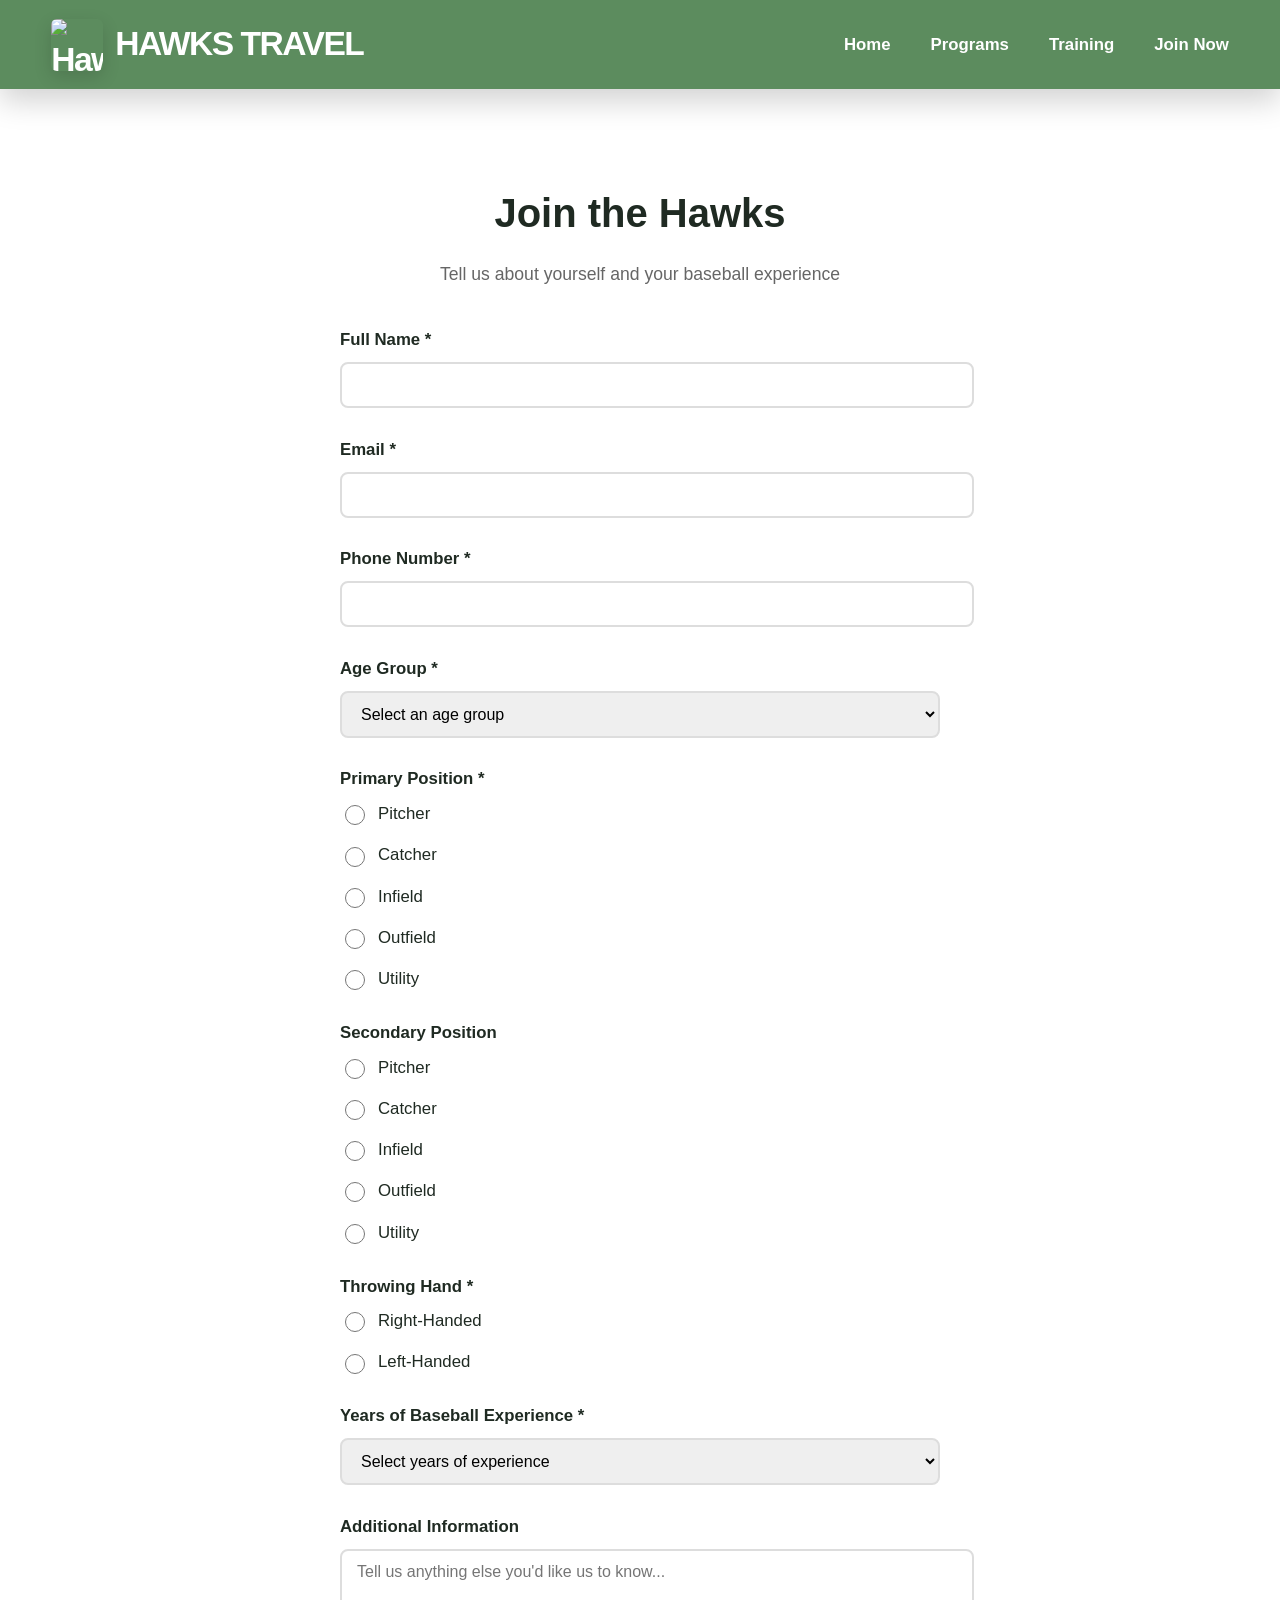
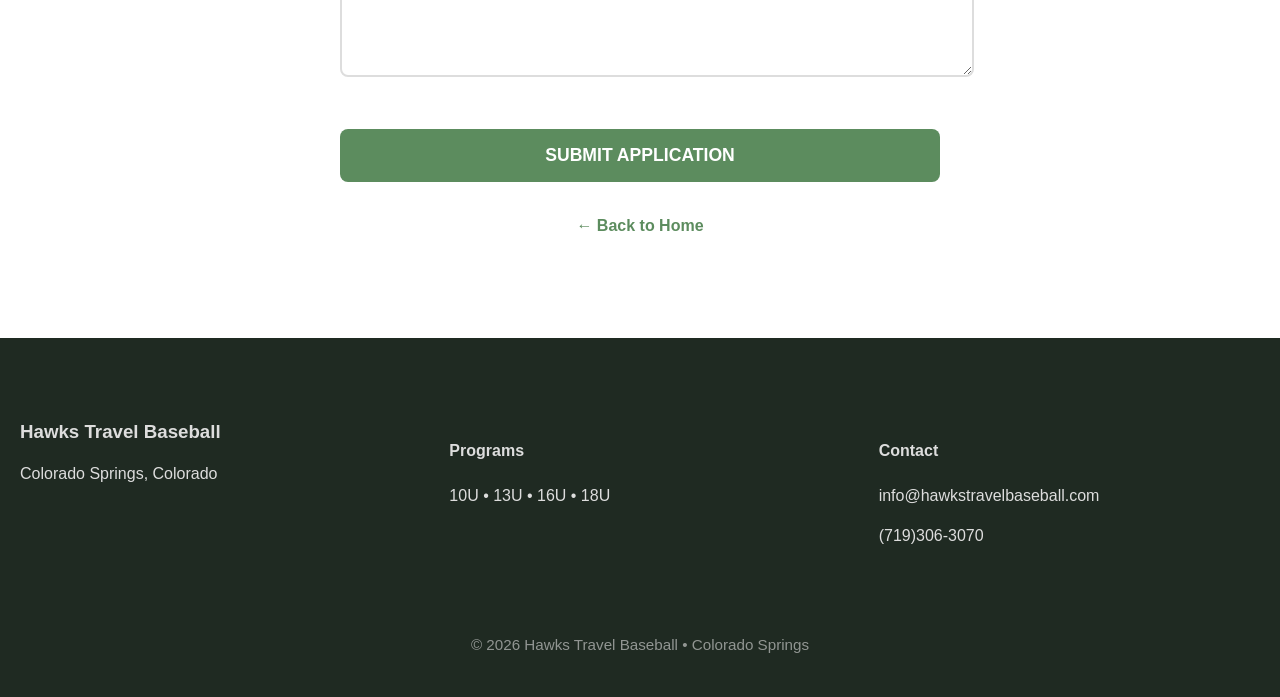
==== signup.html @ d2ba00f2 "initial commit" ====
<!DOCTYPE html>
<html lang="en">
<head>
    <meta charset="UTF-8">
    <meta name="viewport" content="width=device-width, initial-scale=1.0">
    <title>Join Hawks Travel Baseball | Sign Up</title>
    <meta name="description" content="Sign up for Hawks Travel Baseball - Premier Colorado Springs travel baseball program">
    <link rel="stylesheet" href="style.css">
    <link rel="stylesheet" href="https://cdnjs.cloudflare.com/ajax/libs/font-awesome/6.5.1/css/all.min.css">
    <style>
        .signup-section {
            min-height: 100vh;
            padding: 150px 20px 100px;
            background: white;
        }

        .signup-container {
            max-width: 600px;
            margin: 0 auto;
        }

        .signup-container h1 {
            font-size: 2.5rem;
            color: var(--camo-dark);
            margin-bottom: 0.5rem;
            text-align: center;
        }

        .signup-intro {
            text-align: center;
            color: #666;
            margin-bottom: 2.5rem;
            font-size: 1.1rem;
        }

        .form-group {
            margin-bottom: 1.8rem;
        }

        .form-group label {
            display: block;
            font-weight: 700;
            margin-bottom: 0.6rem;
            color: var(--camo-dark);
            font-size: 1.05rem;
        }

        .form-group input,
        .form-group select,
        .form-group textarea {
            width: 100%;
            padding: 12px 15px;
            border: 2px solid #ddd;
            border-radius: 8px;
            font-size: 1rem;
            font-family: inherit;
            transition: border-color 0.3s;
        }

        .form-group input:focus,
        .form-group select:focus,
        .form-group textarea:focus {
            outline: none;
            border-color: var(--camo-olive);
        }

        .form-group textarea {
            resize: vertical;
            min-height: 100px;
        }

        .radio-group,
        .checkbox-group {
            display: flex;
            flex-direction: column;
            gap: 1rem;
        }

        .radio-option,
        .checkbox-option {
            display: flex;
            align-items: center;
            gap: 10px;
        }

        .radio-option input[type="radio"],
        .checkbox-option input[type="checkbox"] {
            width: 20px;
            height: 20px;
            cursor: pointer;
        }

        .radio-option label,
        .checkbox-option label {
            margin: 0;
            cursor: pointer;
            font-weight: 500;
        }

        .submit-btn {
            width: 100%;
            padding: 16px;
            background: var(--camo-olive);
            color: white;
            border: none;
            border-radius: 8px;
            font-size: 1.1rem;
            font-weight: 700;
            cursor: pointer;
            transition: all 0.3s;
            margin-top: 1rem;
        }

        .submit-btn:hover {
            background: var(--camo-green);
            transform: translateY(-3px);
            box-shadow: 0 8px 20px rgba(58,95,62,0.3);
        }

        .back-link {
            text-align: center;
            margin-top: 2rem;
        }

        .back-link a {
            color: var(--camo-green);
            text-decoration: none;
            font-weight: 600;
            transition: color 0.3s;
        }

        .back-link a:hover {
            color: var(--camo-olive);
        }
    </style>
</head>
<body>
    <!-- HEADER -->
    <header>
        <div class="logo">
            <img src="images/hawks-logo.png" alt="Hawks Baseball logo">
            HAWKS TRAVEL
        </div>
        <nav>
            <ul class="nav-links">
                <li><a href="index.html">Home</a></li>
                <li><a href="index.html#programs">Programs</a></li>
                <li><a href="index.html#skills">Training</a></li>
                <li><a href="index.html#contact">Join Now</a></li>
            </ul>
        </nav>
    </header>

    <!-- SIGNUP FORM -->
    <section class="signup-section">
        <div class="signup-container">
            <h1>Join the Hawks</h1>
            <p class="signup-intro">Tell us about yourself and your baseball experience</p>

            <form id="signupForm" onsubmit="handleSubmit(event)">
                <!-- Name -->
                <div class="form-group">
                    <label for="name">Full Name *</label>
                    <input type="text" id="name" name="name" required>
                </div>

                <!-- Email -->
                <div class="form-group">
                    <label for="email">Email *</label>
                    <input type="email" id="email" name="email" required>
                </div>

                <!-- Phone -->
                <div class="form-group">
                    <label for="phone">Phone Number *</label>
                    <input type="tel" id="phone" name="phone" required>
                </div>

                <!-- Age Group -->
                <div class="form-group">
                    <label for="agegroup">Age Group *</label>
                    <select id="agegroup" name="agegroup" required>
                        <option value="">Select an age group</option>
                        <option value="10U">10U</option>
                        <option value="13U">13U</option>
                        <option value="16U">16U</option>
                        <option value="18U">18U</option>
                    </select>
                </div>

                <!-- Position -->
                <div class="form-group">
                    <label>Primary Position *</label>
                    <div class="radio-group">
                        <div class="radio-option">
                            <input type="radio" id="position-pitcher" name="position" value="Pitcher" required>
                            <label for="position-pitcher">Pitcher</label>
                        </div>
                        <div class="radio-option">
                            <input type="radio" id="position-catcher" name="position" value="Catcher">
                            <label for="position-catcher">Catcher</label>
                        </div>
                        <div class="radio-option">
                            <input type="radio" id="position-infield" name="position" value="Infield">
                            <label for="position-infield">Infield</label>
                        </div>
                        <div class="radio-option">
                            <input type="radio" id="position-outfield" name="position" value="Outfield">
                            <label for="position-outfield">Outfield</label>
                        </div>
                        <div class="radio-option">
                            <input type="radio" id="position-utility" name="position" value="Utility">
                            <label for="position-utility">Utility</label>
                        </div>
                    </div>
                </div>

                <!-- Secondary Position -->
                <div class="form-group">
                    <label>Secondary Position</label>
                    <div class="radio-group">
                        <div class="radio-option">
                            <input type="radio" id="secondary-pitcher" name="secondary_position" value="Pitcher">
                            <label for="secondary-pitcher">Pitcher</label>
                        </div>
                        <div class="radio-option">
                            <input type="radio" id="secondary-catcher" name="secondary_position" value="Catcher">
                            <label for="secondary-catcher">Catcher</label>
                        </div>
                        <div class="radio-option">
                            <input type="radio" id="secondary-infield" name="secondary_position" value="Infield">
                            <label for="secondary-infield">Infield</label>
                        </div>
                        <div class="radio-option">
                            <input type="radio" id="secondary-outfield" name="secondary_position" value="Outfield">
                            <label for="secondary-outfield">Outfield</label>
                        </div>
                        <div class="radio-option">
                            <input type="radio" id="secondary-utility" name="secondary_position" value="Utility">
                            <label for="secondary-utility">Utility</label>
                        </div>
                    </div>
                </div>

                <!-- Throwing Hand -->
                <div class="form-group">
                    <label>Throwing Hand *</label>
                    <div class="radio-group">
                        <div class="radio-option">
                            <input type="radio" id="hand-right" name="hand" value="Right-Handed" required>
                            <label for="hand-right">Right-Handed</label>
                        </div>
                        <div class="radio-option">
                            <input type="radio" id="hand-left" name="hand" value="Left-Handed">
                            <label for="hand-left">Left-Handed</label>
                        </div>
                    </div>
                </div>

                <!-- Years of Experience -->
                <div class="form-group">
                    <label for="experience">Years of Baseball Experience *</label>
                    <select id="experience" name="experience" required>
                        <option value="">Select years of experience</option>
                        <option value="0-1">0-1 years</option>
                        <option value="1-2">1-2 years</option>
                        <option value="2-3">2-3 years</option>
                        <option value="3-5">3-5 years</option>
                        <option value="5+">5+ years</option>
                    </select>
                </div>

                <!-- Additional Info -->
                <div class="form-group">
                    <label for="notes">Additional Information</label>
                    <textarea id="notes" name="notes" placeholder="Tell us anything else you'd like us to know..."></textarea>
                </div>

                <button type="submit" class="submit-btn">SUBMIT APPLICATION</button>
            </form>

            <div class="back-link">
                <a href="index.html">← Back to Home</a>
            </div>
        </div>
    </section>

    <!-- FOOTER -->
    <footer>
        <div class="footer-content">
            <div>
                <h3>Hawks Travel Baseball</h3>
                <p>Colorado Springs, Colorado</p>
            </div>
            <div>
                <h4>Programs</h4>
                <p>10U • 13U • 16U • 18U</p>
            </div>
            <div>
                <h4>Contact</h4>
                <p>info@hawkstravelbaseball.com</p>
                <p>(719)306-3070</p>
            </div>
        </div>
        <div class="copyright">
            © 2026 Hawks Travel Baseball • Colorado Springs
        </div>
    </footer>

    <script>
        function handleSubmit(event) {
            event.preventDefault();
            
            // Collect form data
            const formData = new FormData(event.target);
            const data = {
                name: formData.get('name'),
                email: formData.get('email'),
                phone: formData.get('phone'),
                agegroup: formData.get('agegroup'),
                position: formData.get('position'),
                secondary_position: formData.get('secondary_position'),
                hand: formData.get('hand'),
                experience: formData.get('experience'),
                notes: formData.get('notes')
            };
            
            // Log form data (you can replace this with actual form submission)
            console.log('Form Data:', data);
            
            // Show success message
            alert('Thank you for applying to Hawks Travel Baseball!\n\nWe will be in touch shortly at ' + data.phone + '.\n\nGo Hawks!');
            
            // Reset form
            event.target.reset();
        }

        // Smooth scrolling for header links
        document.querySelectorAll('a[href^="#"]').forEach(anchor => {
            anchor.addEventListener('click', function(e) {
                if (this.getAttribute('href') !== '#') {
                    e.preventDefault();
                    document.querySelector(this.getAttribute('href')).scrollIntoView({
                        behavior: 'smooth'
                    });
                }
            });
        });
    </script>
</body>
</html>
---- style.css ----
:root {
    --light: #f7f6f1;
    --camo-dark: #1f2a22;
    --camo-olive: #5c8c5e;
    --camo-green: #5c8c5e;
    --accent: #e4c17d;
}

html {
    font-family: 'Inter', sans-serif;
    line-height: 1.5;
    -webkit-font-smoothing: antialiased;
    scroll-behavior: smooth;
}

body {
    margin: 0;
    color: var(--camo-dark);
    background: #fff;
}

body, button, input, select, textarea {
    font-family: 'Inter', sans-serif;
}

header {
    position: fixed;
    top: 0;
    left: 0;
    right: 0;
    z-index: 100;
    display: flex;
    justify-content: space-between;
    align-items: center;
    padding: 1rem 4%;
    background: var(--camo-olive);
    color: white;
    box-shadow: 0 12px 30px rgba(0, 0, 0, 0.18);
}

.logo {
    font-size: 2.1rem;
    font-weight: 800;
    display: flex;
    align-items: center;
    gap: 12px;
    letter-spacing: -1.5px;
}

.logo img {
    width: 52px;
    height: 52px;
    object-fit: cover;
    display: block;
    border: none; /* removed visible border */
    border-radius: 6px; /* subtle rounded corner for badge look */
    box-shadow: 0 6px 18px rgba(0,0,0,0.14);
}
.nav-links {
    display: flex;
    gap: 2.5rem;
    list-style: none;
}

.nav-links a {
    color: white;
    text-decoration: none;
    font-weight: 600;
    font-size: 1.05rem;
    transition: all 0.3s;
}

.nav-links a:hover {
    color: var(--accent);
    transform: translateY(-2px);
}

/* HERO */
.hero {
    background: linear-gradient(rgba(31,42,34,0.68), rgba(31,42,34,0.78)),
                url('images/stock-imgs/ryan-arnst-43R4OjjGiV8-unsplash.jpg') center/cover;
    height: 100vh;
    display: flex;
    align-items: center;
    justify-content: center;
    text-align: center;
    color: white;
    margin-top: 0;
    position: relative;
}

section.hero {
    padding: 0;
}

.hero-content {
    max-width: 960px;
    padding: 2rem 1rem;
}

.hero-logo {
    display: block;
    margin: 0 auto 1rem;
    width: clamp(110px, 18vw, 180px);
    height: auto;
    object-fit: contain;
    border-radius: 8px;
    box-shadow: 0 10px 30px rgba(0,0,0,0.18);
}

.hero h1 {
    font-size: 4.4rem;
    margin-bottom: 1rem;
    font-weight: 800;
    text-shadow: 0 4px 20px rgba(0,0,0,0.45);
}

.hero p {
    font-size: 1.5rem;
    margin-bottom: 2rem;
}

.hero-subtitle {
    font-size: 1.35rem;
    max-width: 780px;
    margin: 0 auto 2.5rem;
    opacity: 0.95;
}

.featured-players {
    background: #f7f6f1;
    padding: 100px 20px;
}

.player-grid {
    display: grid;
    grid-template-columns: repeat(auto-fit, minmax(260px, 1fr));
    gap: 2rem;
    align-items: stretch;
}

.player-card {
    background: white;
    border-radius: 24px;
    overflow: hidden;
    box-shadow: 0 18px 40px rgba(0,0,0,0.08);
    transition: transform 0.3s ease, box-shadow 0.3s ease;
}

.player-card:hover {
    transform: translateY(-8px);
    box-shadow: 0 22px 45px rgba(0,0,0,0.12);
}

.player-card img {
    width: 100%;
    height: 320px;
    object-fit: cover;
    display: block;
}

.player-info {
    padding: 1.6rem;
    text-align: center;
}

.player-info h3 {
    margin-bottom: 0.8rem;
    font-size: 1.45rem;
    color: var(--camo-dark);
}

.player-info p {
    color: #111;
    line-height: 1.5;
    font-size: 1.15rem;
    font-weight: 700;
    margin: 0;
}

.hero p {
    font-size: 1.5rem;
    margin-bottom: 2rem;
        color: white;
    }

    .hero-subtitle {
        font-size: 1.35rem;
        max-width: 780px;
        margin: 0 auto 2.5rem;
        color: rgba(255,255,255,0.9);
    font-size: 1.15rem;
    margin-bottom: 1.8rem;
    box-shadow: 0 4px 15px rgba(0,0,0,0.2);
}

.btn {
    display: inline-block;
    background: var(--camo-olive);
    color: white;
    padding: 18px 42px;
    border-radius: 50px;
    text-decoration: none;
    font-weight: 700;
    font-size: 1.2rem;
    transition: all 0.4s ease;
    border: 3px solid transparent;
    box-shadow: 0 8px 25px rgba(58,95,62,0.3);
}

.btn:hover {
    background: transparent;
    border-color: var(--accent);
    color: var(--accent);
    transform: translateY(-6px);
    box-shadow: 0 15px 30px rgba(0,0,0,0.2);
}

/* General Sections */
.container {
    max-width: 1350px;
    margin: 0 auto;
}

section {
    padding: 100px 20px;
}

h2 {
    font-size: 3.1rem;
    text-align: center;
    margin-bottom: 3.5rem;
    color: var(--camo-dark);
    font-weight: 700;
}

h3 {
    margin: 0;
}

/* About */
.about {
    background: white;
}

.about-wrapper {
    display: grid;
    grid-template-columns: 1fr 1fr;
    gap: 3rem;
    align-items: center;
}

.about-content h2 {
    text-align: left;
    margin-bottom: 1.5rem;
}

.about-text {
    max-width: 100%;
    text-align: left;
    font-size: 1.25rem;
    line-height: 1.8;
    color: var(--camo-dark);
}

.about-image {
    position: relative;
    border-radius: 16px;
    overflow: hidden;
    box-shadow: 0 20px 50px rgba(0,0,0,0.15);
}

.about-image img {
    width: 100%;
    height: auto;
    display: block;
    transition: transform 0.5s ease;
}

.about-image:hover img {
    transform: scale(1.04);
}

@media (max-width: 900px) {
    .about-wrapper {
        grid-template-columns: 1fr;
    }
    
    .about-content h2 {
        text-align: center;
    }
    
    .about-text {
        text-align: center;
    }
}

/* Programs */
.programs {
    background: linear-gradient(135deg, rgba(240, 237, 228, 0.25), rgba(240, 237, 228, 0.25)), 
                url('images/stock-imgs/jimmy-conover-SEQ2VI0KI6A-unsplash.jpg') center/cover;
}

.program-grid {
    display: grid;
    grid-template-columns: repeat(4, 1fr);
    gap: 2.5rem;
}

.summer-baseball {
    background: linear-gradient(135deg, rgba(92, 140, 94, 0.14), rgba(31, 42, 34, 0.06));
}

.summer-content {
    display: grid;
    grid-template-columns: 1.2fr 0.8fr;
    gap: 2rem;
    align-items: center;
}

.summer-baseball p {
    font-size: 1.25rem;
    line-height: 1.8;
    color: var(--camo-dark);
    max-width: 760px;
}

.summer-baseball ul {
    list-style: none;
    padding: 0;
    margin: 0;
    color: var(--camo-dark);
    font-size: 1.1rem;
    line-height: 2.2;
}

.summer-baseball ul li {
    position: relative;
    padding-left: 2.5rem;
}

.summer-baseball ul li::before {
    content: '✓';
    position: absolute;
    left: 0;
    top: 0;
    color: var(--camo-olive);
    font-weight: 700;
}

.summer-baseball .btn {
    justify-self: start;
    margin-top: 1.5rem;
}

@media (max-width: 900px) {
    .summer-content {
        grid-template-columns: 1fr;
    }
}

.program-card {
    background: rgba(255, 255, 255, 0.75);
    backdrop-filter: blur(12px);
    border-radius: 16px;
    overflow: hidden;
    box-shadow: 0 8px 32px rgba(0, 0, 0, 0.12);
    transition: all 0.4s ease;
    border: 1px solid rgba(255, 255, 255, 0.3);
}

.program-card:hover {
    transform: translateY(-15px);
    box-shadow: 0 16px 48px rgba(0, 0, 0, 0.18);
    background: rgba(255, 255, 255, 0.85);
}

.program-card h3 {
    background: linear-gradient(135deg, var(--camo-green), var(--camo-olive));
    color: white;
    padding: 1.4rem;
    text-align: center;
    font-size: 1.75rem;
    font-weight: 700;
}

.card-content {
    padding: 2.2rem;
    text-align: center;
}

.card-content ul {
    list-style: none;
    margin: 0;
    padding: 0;
    line-height: 2.4;
    font-size: 1.1rem;
    font-weight: 500;
    color: var(--camo-dark);
}

.card-content li {
    margin: 0.8rem 0;
}

/* Skills */
.skills {
    background: var(--camo-dark);
    color: white;
}

.skills h2 {
    color: white;
}

.skills-grid {
    display: grid;
    grid-template-columns: repeat(auto-fit, minmax(340px, 1fr));
    gap: 2.5rem;
}

.skill-item {
    background: rgba(255,255,255,0.1);
    padding: 2.5rem;
    border-radius: 16px;
    border: 1px solid rgba(212, 200, 156, 0.2);
    transition: all 0.3s;
    overflow: hidden;
    display: flex;
    flex-direction: column;
}

.skill-image {
    width: 100%;
    height: 220px;
    object-fit: cover;
    border-radius: 12px;
    margin-bottom: 1.5rem;
    transition: transform 0.4s ease;
}

.skill-item:hover .skill-image {
    transform: scale(1.08);
}

.skill-content {
    flex: 1;
    display: flex;
    flex-direction: column;
}

.skill-item h3 {
    margin-bottom: 1rem;
    font-size: 1.7rem;
    color: white;
}

.skill-item p {
    color: rgba(255,255,255,0.9);
    font-size: 1rem;
    line-height: 1.6;
}

.skill-item:hover {
    border-color: var(--accent);
    transform: translateY(-8px);
}

/* Testimonials */
.testimonials {
    background: white;
    padding: 100px 20px;
}

.testimonials h2 {
    margin-bottom: 4rem;
    color: var(--camo-dark);
}

.testimonials-grid {
    display: grid;
    grid-template-columns: repeat(auto-fit, minmax(300px, 1fr));
    gap: 2rem;
}

.testimonial-card {
    background: #f7f6f1;
    border-radius: 16px;
    overflow: hidden;
    box-shadow: 0 10px 35px rgba(0,0,0,0.08);
    transition: all 0.4s ease;
    padding: 2rem;
    display: flex;
    flex-direction: column;
}

.testimonial-card:hover {
    transform: translateY(-12px);
    box-shadow: 0 20px 45px rgba(0,0,0,0.15);
}

.testimonial-image {
    width: 100px;
    height: 100px;
    border-radius: 50%;
    object-fit: cover;
    margin-bottom: 1.5rem;
    display: block;
    box-shadow: 0 6px 20px rgba(0,0,0,0.12);
}

.testimonial-content {
    flex: 1;
    display: flex;
    flex-direction: column;
}

.stars {
    font-size: 1.3rem;
    color: var(--accent);
    margin-bottom: 1rem;
    letter-spacing: 2px;
}

.testimonial-card p {
    font-size: 1rem;
    line-height: 1.7;
    margin: 1rem 0;
    color: var(--camo-dark);
}

.testimonial-card h4 {
    margin-top: auto;
    margin-bottom: 0.3rem;
    font-size: 1.1rem;
    color: var(--camo-dark);
    font-weight: 700;
}

.testimonial-card .role {
    font-size: 0.9rem;
    color: #999;
    margin: 0;
}

/* Exposure */
.exposure {
    background: white;
}

.exposure-text {
    text-align: center;
    font-size: 1.4rem;
    max-width: 820px;
    margin: 0 auto 4rem;
    line-height: 1.7;
}

/* CTA */
.contact-cta {
    background: linear-gradient(135deg, rgba(92, 140, 94, 0.85), rgba(79, 115, 71, 0.85)), url('images/stock-imgs/phil-goodwin-2mOZxZV51xk-unsplash\ \(1\).jpg');
    background-size: cover;
    background-position: center;
    background-attachment: fixed;
    color: white;
    text-align: center;
    padding: 120px 20px;
}

#contact {
    background: linear-gradient(135deg, var(--camo-green), var(--camo-olive));
    color: white;
    text-align: center;
    padding: 120px 20px;
}

.cta-text {
    font-size: 1.4rem;
    max-width: 720px;
    margin: 0 auto 3rem;
}

.contact-info {
    margin-top: 3rem;
    opacity: 0.95;
    font-size: 1.1rem;
}

/* Footer */
footer {
    background: var(--camo-dark);
    color: #ddd;
    padding: 80px 20px 40px;
}

.footer-content {
    max-width: 1350px;
    margin: 0 auto;
    display: grid;
    grid-template-columns: repeat(auto-fit, minmax(260px, 1fr));
    gap: 3rem;
}

.copyright {
    text-align: center;
    margin-top: 70px;
    opacity: 0.6;
    font-size: 0.95rem;
}
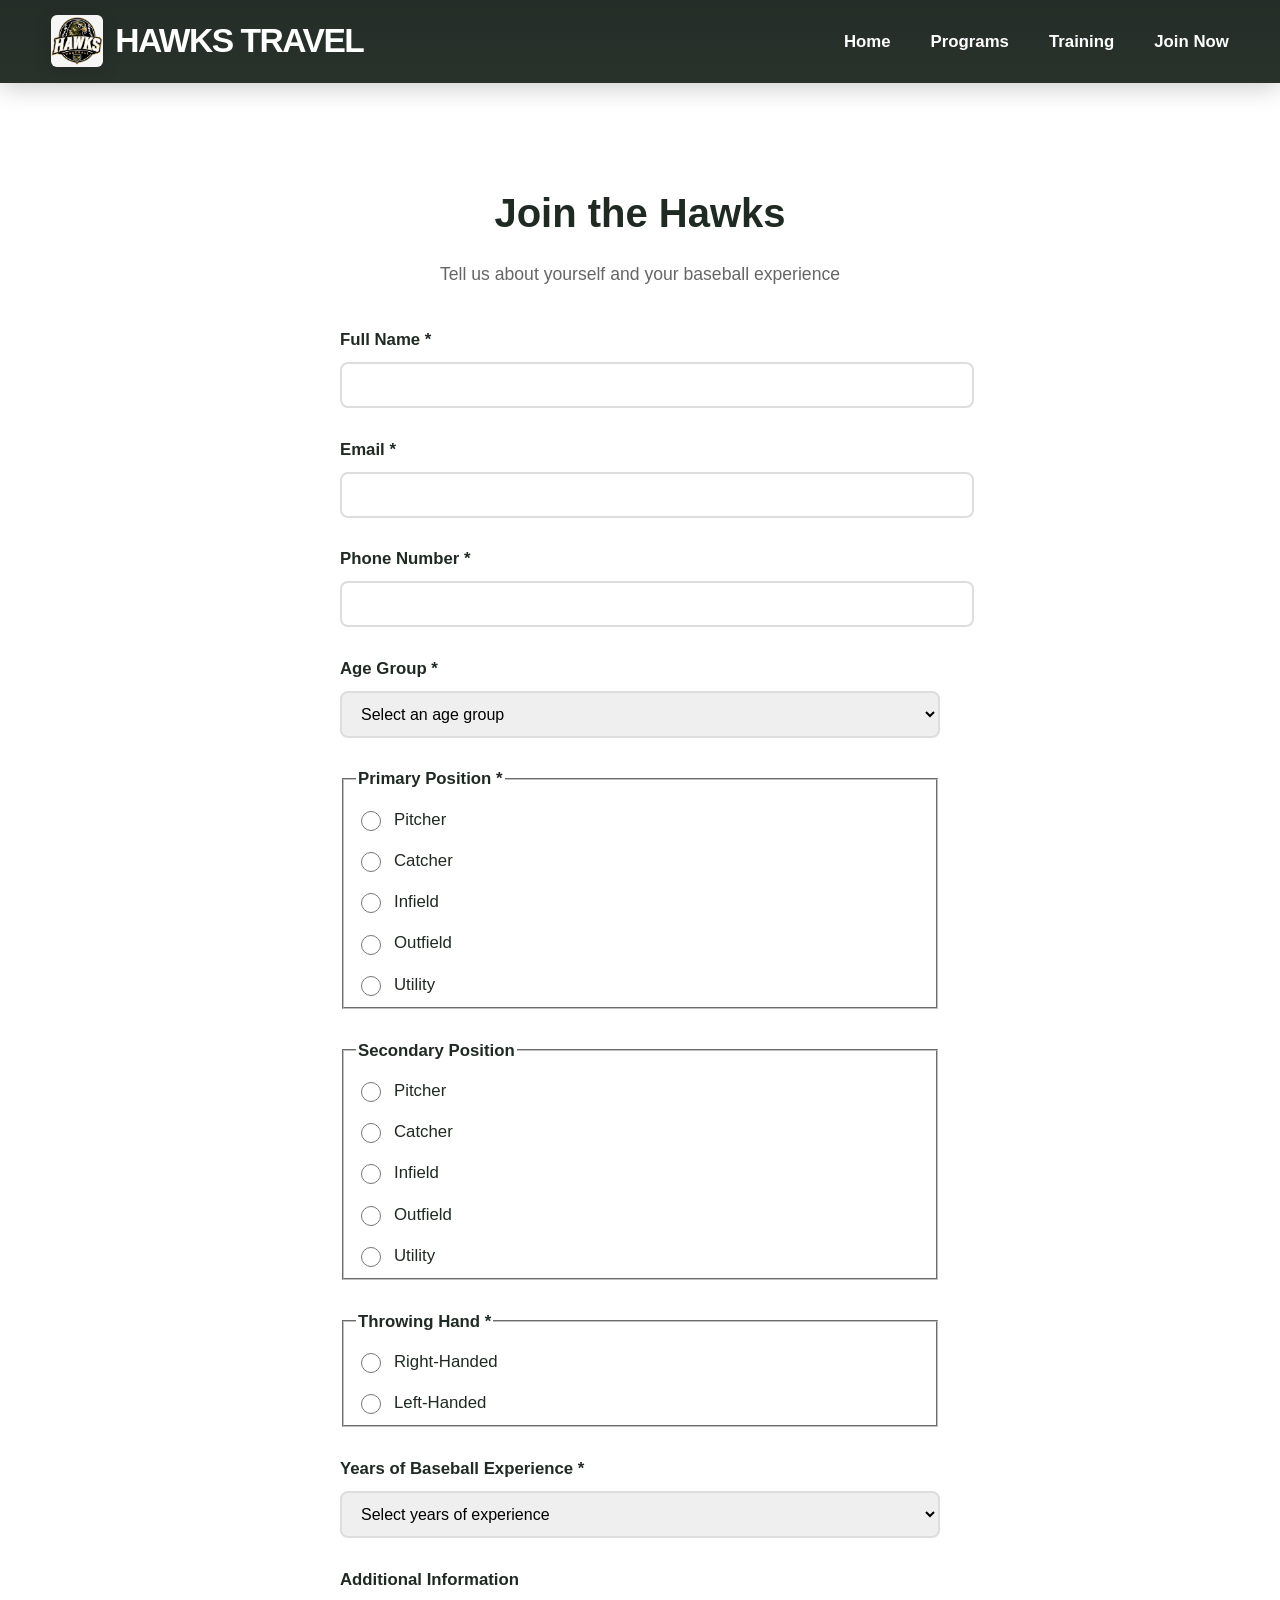
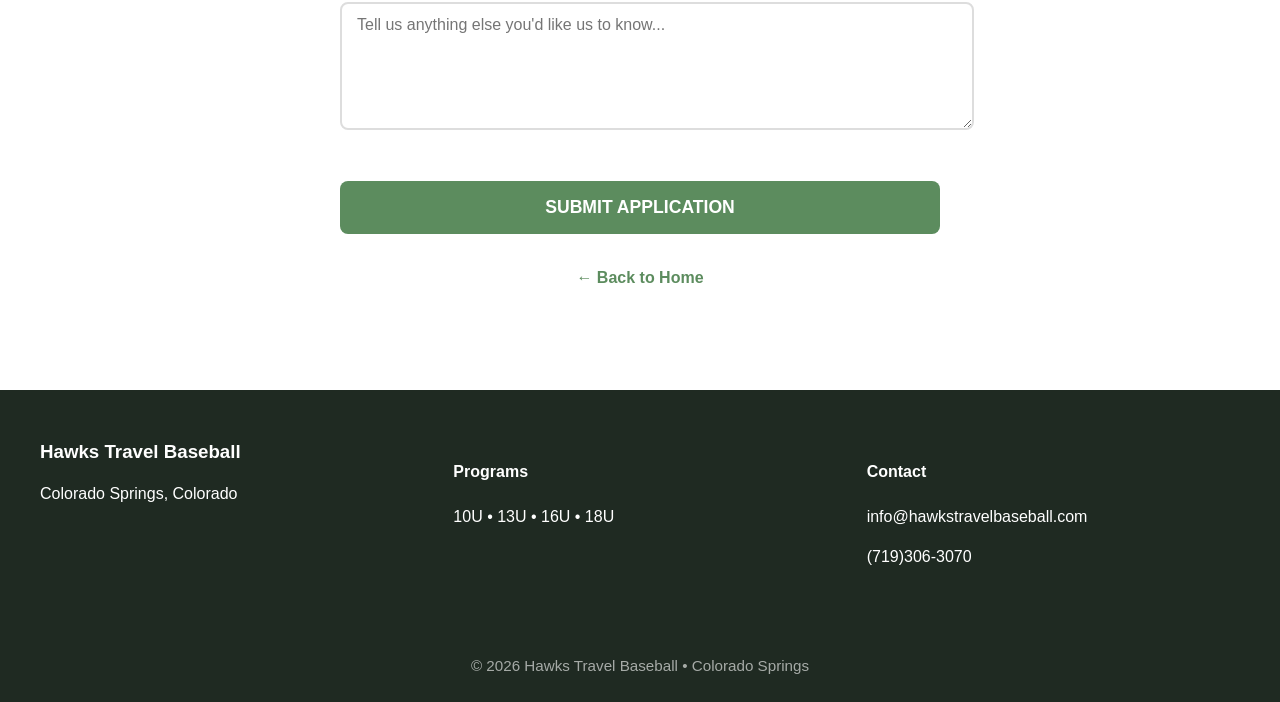
==== commit 72418813: "updated index page" ====
--- a/signup.html
+++ b/signup.html
@@ -7,141 +7,26 @@
     <meta name="description" content="Sign up for Hawks Travel Baseball - Premier Colorado Springs travel baseball program">
     <link rel="stylesheet" href="style.css">
     <link rel="stylesheet" href="https://cdnjs.cloudflare.com/ajax/libs/font-awesome/6.5.1/css/all.min.css">
-    <style>
-        .signup-section {
-            min-height: 100vh;
-            padding: 150px 20px 100px;
-            background: white;
-        }
-
-        .signup-container {
-            max-width: 600px;
-            margin: 0 auto;
-        }
-
-        .signup-container h1 {
-            font-size: 2.5rem;
-            color: var(--camo-dark);
-            margin-bottom: 0.5rem;
-            text-align: center;
-        }
-
-        .signup-intro {
-            text-align: center;
-            color: #666;
-            margin-bottom: 2.5rem;
-            font-size: 1.1rem;
-        }
-
-        .form-group {
-            margin-bottom: 1.8rem;
-        }
-
-        .form-group label {
-            display: block;
-            font-weight: 700;
-            margin-bottom: 0.6rem;
-            color: var(--camo-dark);
-            font-size: 1.05rem;
-        }
-
-        .form-group input,
-        .form-group select,
-        .form-group textarea {
-            width: 100%;
-            padding: 12px 15px;
-            border: 2px solid #ddd;
-            border-radius: 8px;
-            font-size: 1rem;
-            font-family: inherit;
-            transition: border-color 0.3s;
-        }
-
-        .form-group input:focus,
-        .form-group select:focus,
-        .form-group textarea:focus {
-            outline: none;
-            border-color: var(--camo-olive);
-        }
-
-        .form-group textarea {
-            resize: vertical;
-            min-height: 100px;
-        }
-
-        .radio-group,
-        .checkbox-group {
-            display: flex;
-            flex-direction: column;
-            gap: 1rem;
-        }
-
-        .radio-option,
-        .checkbox-option {
-            display: flex;
-            align-items: center;
-            gap: 10px;
-        }
-
-        .radio-option input[type="radio"],
-        .checkbox-option input[type="checkbox"] {
-            width: 20px;
-            height: 20px;
-            cursor: pointer;
-        }
-
-        .radio-option label,
-        .checkbox-option label {
-            margin: 0;
-            cursor: pointer;
-            font-weight: 500;
-        }
-
-        .submit-btn {
-            width: 100%;
-            padding: 16px;
-            background: var(--camo-olive);
-            color: white;
-            border: none;
-            border-radius: 8px;
-            font-size: 1.1rem;
-            font-weight: 700;
-            cursor: pointer;
-            transition: all 0.3s;
-            margin-top: 1rem;
-        }
-
-        .submit-btn:hover {
-            background: var(--camo-green);
-            transform: translateY(-3px);
-            box-shadow: 0 8px 20px rgba(58,95,62,0.3);
-        }
-
-        .back-link {
-            text-align: center;
-            margin-top: 2rem;
-        }
-
-        .back-link a {
-            color: var(--camo-green);
-            text-decoration: none;
-            font-weight: 600;
-            transition: color 0.3s;
-        }
-
-        .back-link a:hover {
-            color: var(--camo-olive);
-        }
-    </style>
+    <link rel="icon" href="images/logo/hawks-logo.png">
+    <meta name="theme-color" content="#5c8c5e">
+    <meta property="og:title" content="Join Hawks Travel Baseball | Sign Up">
+    <meta property="og:description" content="Sign up for Hawks Travel Baseball - Premier Colorado Springs travel baseball program">
+    <meta property="og:image" content="images/logo/hawks-logo.png">
+    <!-- signup styles moved to style.css -->
 </head>
 <body>
+    <a href="#main" class="skip-link sr-only">Skip to content</a>
     <!-- HEADER -->
     <header>
+        <button class="nav-toggle" aria-expanded="false" aria-controls="site-nav">
+            <span class="sr-only">Toggle navigation</span>
+            <i class="fas fa-bars" aria-hidden="true"></i>
+        </button>
         <div class="logo">
-            <img src="images/hawks-logo.png" alt="Hawks Baseball logo">
+            <img src="images/logo/hawks-logo.png" alt="Hawks Baseball logo" width="52" height="52">
             HAWKS TRAVEL
         </div>
-        <nav>
+        <nav id="site-nav">
             <ul class="nav-links">
                 <li><a href="index.html">Home</a></li>
                 <li><a href="index.html#programs">Programs</a></li>
@@ -157,7 +42,7 @@
             <h1>Join the Hawks</h1>
             <p class="signup-intro">Tell us about yourself and your baseball experience</p>
 
-            <form id="signupForm" onsubmit="handleSubmit(event)">
+            <form id="signupForm">
                 <!-- Name -->
                 <div class="form-group">
                     <label for="name">Full Name *</label>
@@ -190,71 +75,77 @@
 
                 <!-- Position -->
                 <div class="form-group">
-                    <label>Primary Position *</label>
-                    <div class="radio-group">
-                        <div class="radio-option">
-                            <input type="radio" id="position-pitcher" name="position" value="Pitcher" required>
-                            <label for="position-pitcher">Pitcher</label>
+                    <fieldset>
+                        <legend>Primary Position *</legend>
+                        <div class="radio-group">
+                            <div class="radio-option">
+                                <input type="radio" id="position-pitcher" name="position" value="Pitcher" required>
+                                <label for="position-pitcher">Pitcher</label>
+                            </div>
+                            <div class="radio-option">
+                                <input type="radio" id="position-catcher" name="position" value="Catcher">
+                                <label for="position-catcher">Catcher</label>
+                            </div>
+                            <div class="radio-option">
+                                <input type="radio" id="position-infield" name="position" value="Infield">
+                                <label for="position-infield">Infield</label>
+                            </div>
+                            <div class="radio-option">
+                                <input type="radio" id="position-outfield" name="position" value="Outfield">
+                                <label for="position-outfield">Outfield</label>
+                            </div>
+                            <div class="radio-option">
+                                <input type="radio" id="position-utility" name="position" value="Utility">
+                                <label for="position-utility">Utility</label>
+                            </div>
                         </div>
-                        <div class="radio-option">
-                            <input type="radio" id="position-catcher" name="position" value="Catcher">
-                            <label for="position-catcher">Catcher</label>
+                    </fieldset>
+                </div>
+
+                <!-- Secondary Position -->
+                <div class="form-group">
+                    <fieldset>
+                        <legend>Secondary Position</legend>
+                        <div class="radio-group">
+                            <div class="radio-option">
+                                <input type="radio" id="secondary-pitcher" name="secondary_position" value="Pitcher">
+                                <label for="secondary-pitcher">Pitcher</label>
+                            </div>
+                            <div class="radio-option">
+                                <input type="radio" id="secondary-catcher" name="secondary_position" value="Catcher">
+                                <label for="secondary-catcher">Catcher</label>
+                            </div>
+                            <div class="radio-option">
+                                <input type="radio" id="secondary-infield" name="secondary_position" value="Infield">
+                                <label for="secondary-infield">Infield</label>
+                            </div>
+                            <div class="radio-option">
+                                <input type="radio" id="secondary-outfield" name="secondary_position" value="Outfield">
+                                <label for="secondary-outfield">Outfield</label>
+                            </div>
+                            <div class="radio-option">
+                                <input type="radio" id="secondary-utility" name="secondary_position" value="Utility">
+                                <label for="secondary-utility">Utility</label>
+                            </div>
                         </div>
-                        <div class="radio-option">
-                            <input type="radio" id="position-infield" name="position" value="Infield">
-                            <label for="position-infield">Infield</label>
+                    </fieldset>
+                </div>
+
+                <!-- Throwing Hand -->
+                <div class="form-group">
+                    <fieldset>
+                        <legend>Throwing Hand *</legend>
+                        <div class="radio-group">
+                            <div class="radio-option">
+                                <input type="radio" id="hand-right" name="hand" value="Right-Handed" required>
+                                <label for="hand-right">Right-Handed</label>
+                            </div>
+                            <div class="radio-option">
+                                <input type="radio" id="hand-left" name="hand" value="Left-Handed">
+                                <label for="hand-left">Left-Handed</label>
+                            </div>
                         </div>
-                        <div class="radio-option">
-                            <input type="radio" id="position-outfield" name="position" value="Outfield">
-                            <label for="position-outfield">Outfield</label>
-                        </div>
-                        <div class="radio-option">
-                            <input type="radio" id="position-utility" name="position" value="Utility">
-                            <label for="position-utility">Utility</label>
-                        </div>
-                    </div>
-                </div>
-
-                <!-- Secondary Position -->
-                <div class="form-group">
-                    <label>Secondary Position</label>
-                    <div class="radio-group">
-                        <div class="radio-option">
-                            <input type="radio" id="secondary-pitcher" name="secondary_position" value="Pitcher">
-                            <label for="secondary-pitcher">Pitcher</label>
-                        </div>
-                        <div class="radio-option">
-                            <input type="radio" id="secondary-catcher" name="secondary_position" value="Catcher">
-                            <label for="secondary-catcher">Catcher</label>
-                        </div>
-                        <div class="radio-option">
-                            <input type="radio" id="secondary-infield" name="secondary_position" value="Infield">
-                            <label for="secondary-infield">Infield</label>
-                        </div>
-                        <div class="radio-option">
-                            <input type="radio" id="secondary-outfield" name="secondary_position" value="Outfield">
-                            <label for="secondary-outfield">Outfield</label>
-                        </div>
-                        <div class="radio-option">
-                            <input type="radio" id="secondary-utility" name="secondary_position" value="Utility">
-                            <label for="secondary-utility">Utility</label>
-                        </div>
-                    </div>
-                </div>
-
-                <!-- Throwing Hand -->
-                <div class="form-group">
-                    <label>Throwing Hand *</label>
-                    <div class="radio-group">
-                        <div class="radio-option">
-                            <input type="radio" id="hand-right" name="hand" value="Right-Handed" required>
-                            <label for="hand-right">Right-Handed</label>
-                        </div>
-                        <div class="radio-option">
-                            <input type="radio" id="hand-left" name="hand" value="Left-Handed">
-                            <label for="hand-left">Left-Handed</label>
-                        </div>
-                    </div>
+                    </fieldset>
                 </div>
 
                 <!-- Years of Experience -->
@@ -279,6 +170,8 @@
                 <button type="submit" class="submit-btn">SUBMIT APPLICATION</button>
             </form>
 
+            <div id="form-status" class="form-status" aria-live="polite" role="status" tabindex="-1"></div>
+
             <div class="back-link">
                 <a href="index.html">← Back to Home</a>
             </div>
@@ -307,45 +200,7 @@
         </div>
     </footer>
 
-    <script>
-        function handleSubmit(event) {
-            event.preventDefault();
-            
-            // Collect form data
-            const formData = new FormData(event.target);
-            const data = {
-                name: formData.get('name'),
-                email: formData.get('email'),
-                phone: formData.get('phone'),
-                agegroup: formData.get('agegroup'),
-                position: formData.get('position'),
-                secondary_position: formData.get('secondary_position'),
-                hand: formData.get('hand'),
-                experience: formData.get('experience'),
-                notes: formData.get('notes')
-            };
-            
-            // Log form data (you can replace this with actual form submission)
-            console.log('Form Data:', data);
-            
-            // Show success message
-            alert('Thank you for applying to Hawks Travel Baseball!\n\nWe will be in touch shortly at ' + data.phone + '.\n\nGo Hawks!');
-            
-            // Reset form
-            event.target.reset();
-        }
-
-        // Smooth scrolling for header links
-        document.querySelectorAll('a[href^="#"]').forEach(anchor => {
-            anchor.addEventListener('click', function(e) {
-                if (this.getAttribute('href') !== '#') {
-                    e.preventDefault();
-                    document.querySelector(this.getAttribute('href')).scrollIntoView({
-                        behavior: 'smooth'
-                    });
-                }
-            });
-        });
-    </script>
+    <script src="scripts/form.js" defer></script>
+    <script src="scripts/main.js" defer></script>
 </body>
 </html>
--- a/style.css
+++ b/style.css
@@ -4,6 +4,7 @@
     --camo-olive: #5c8c5e;
     --camo-green: #5c8c5e;
     --accent: #e4c17d;
+    --header-height: 76px;
 }
 
 html {
@@ -32,10 +33,11 @@
     display: flex;
     justify-content: space-between;
     align-items: center;
-    padding: 1rem 4%;
-    background: var(--camo-olive);
-    color: white;
-    box-shadow: 0 12px 30px rgba(0, 0, 0, 0.18);
+    padding: 0.8rem 4%;
+    background: linear-gradient(180deg, rgba(28,36,30,0.96), rgba(31,42,34,0.96));
+    color: white;
+    box-shadow: 0 6px 22px rgba(0, 0, 0, 0.18);
+    transition: background 0.3s ease, transform 0.3s ease;
 }
 
 .logo {
@@ -62,6 +64,47 @@
     list-style: none;
 }
 
+/* Skip link visible on focus */
+.skip-link {
+    position: absolute;
+    left: 1rem;
+    top: 0.6rem;
+    background: #fff;
+    color: var(--camo-dark);
+    padding: 8px 12px;
+    border-radius: 6px;
+    z-index: 9999;
+    transform: translateY(-120%);
+    transition: transform 0.18s ease;
+}
+.skip-link:focus {
+    transform: translateY(0);
+    outline: 3px solid var(--accent);
+}
+
+/* Mobile nav toggle */
+.nav-toggle {
+    background: transparent;
+    border: none;
+    color: white;
+    display: none;
+    font-size: 1.6rem;
+    padding: 6px;
+    cursor: pointer;
+}
+
+nav#site-nav {
+    display: block;
+}
+
+@media (max-width: 900px) {
+    .nav-toggle { display: inline-flex; }
+    nav#site-nav { display: none; }
+    nav#site-nav.open { display: block; position: absolute; right: 4%; top: var(--header-height); background: rgba(255,255,255,0.98); color: var(--camo-dark); padding: 12px 18px; border-radius: 10px; box-shadow: 0 10px 30px rgba(0,0,0,0.12); }
+    .nav-links { flex-direction: column; gap: 1rem; }
+    .nav-links a { color: var(--camo-dark); }
+}
+
 .nav-links a {
     color: white;
     text-decoration: none;
@@ -77,9 +120,8 @@
 
 /* HERO */
 .hero {
-    background: linear-gradient(rgba(31,42,34,0.68), rgba(31,42,34,0.78)),
-                url('images/stock-imgs/ryan-arnst-43R4OjjGiV8-unsplash.jpg') center/cover;
-    height: 100vh;
+    background: linear-gradient(180deg, rgba(20,28,22,0.85), rgba(31,42,34,0.7)), url('images/stock-imgs/ryan-arnst-43R4OjjGiV8-unsplash.jpg') center/cover no-repeat fixed;
+    min-height: 90vh;
     display: flex;
     align-items: center;
     justify-content: center;
@@ -87,6 +129,7 @@
     color: white;
     margin-top: 0;
     position: relative;
+    padding: 4rem 1rem;
 }
 
 section.hero {
@@ -94,8 +137,53 @@
 }
 
 .hero-content {
-    max-width: 960px;
+    max-width: 1000px;
     padding: 2rem 1rem;
+    z-index: 5;
+    position: relative;
+}
+
+/* Animated text entry */
+@keyframes slideUpFade {
+    from { opacity: 0; transform: translateY(30px); }
+    to { opacity: 1; transform: translateY(0); }
+}
+
+.hero-title-animated {
+    animation: slideUpFade 0.8s ease-out 0.3s backwards;
+}
+
+.hero-subtitle-animated {
+    animation: slideUpFade 0.8s ease-out 0.6s backwards;
+}
+
+.hero .btn {
+    animation: slideUpFade 0.8s ease-out 0.9s backwards;
+}
+
+/* Age Groups Badge */
+.age-groups-badge {
+    display: flex;
+    justify-content: center;
+    gap: 1.2rem;
+    margin: 1.5rem 0 2rem;
+    flex-wrap: wrap;
+}
+
+.age-badge {
+    background: linear-gradient(135deg, var(--accent), rgba(228,193,125,0.9));
+    color: var(--camo-dark);
+    padding: 12px 24px;
+    border-radius: 50px;
+    font-weight: 900;
+    font-size: 1.1rem;
+    box-shadow: 0 8px 20px rgba(228,193,125,0.3);
+    transition: transform 0.3s ease, box-shadow 0.3s ease;
+}
+
+.age-badge:hover {
+    transform: translateY(-6px) scale(1.08);
+    box-shadow: 0 12px 30px rgba(228,193,125,0.5);
 }
 
 .hero-logo {
@@ -109,10 +197,11 @@
 }
 
 .hero h1 {
-    font-size: 4.4rem;
-    margin-bottom: 1rem;
-    font-weight: 800;
-    text-shadow: 0 4px 20px rgba(0,0,0,0.45);
+    font-size: clamp(2.4rem, 6vw, 4.2rem);
+    margin-bottom: 0.6rem;
+    font-weight: 900;
+    letter-spacing: -1px;
+    text-shadow: 0 6px 22px rgba(0,0,0,0.45);
 }
 
 .hero p {
@@ -140,16 +229,16 @@
 }
 
 .player-card {
-    background: white;
-    border-radius: 24px;
+    background: linear-gradient(180deg, #ffffff, #fbfbfb);
+    border-radius: 18px;
     overflow: hidden;
-    box-shadow: 0 18px 40px rgba(0,0,0,0.08);
-    transition: transform 0.3s ease, box-shadow 0.3s ease;
+    box-shadow: 0 12px 30px rgba(18,30,18,0.06);
+    transition: transform 0.32s cubic-bezier(.2,.9,.2,1), box-shadow 0.32s ease;
 }
 
 .player-card:hover {
-    transform: translateY(-8px);
-    box-shadow: 0 22px 45px rgba(0,0,0,0.12);
+    transform: translateY(-10px) scale(1.01);
+    box-shadow: 0 30px 60px rgba(18,30,18,0.12);
 }
 
 .player-card img {
@@ -196,24 +285,21 @@
 
 .btn {
     display: inline-block;
-    background: var(--camo-olive);
-    color: white;
-    padding: 18px 42px;
-    border-radius: 50px;
+    background: linear-gradient(90deg, var(--camo-olive), #3f6f45);
+    color: white;
+    padding: 14px 34px;
+    border-radius: 999px;
     text-decoration: none;
-    font-weight: 700;
-    font-size: 1.2rem;
-    transition: all 0.4s ease;
-    border: 3px solid transparent;
-    box-shadow: 0 8px 25px rgba(58,95,62,0.3);
+    font-weight: 800;
+    font-size: 1rem;
+    transition: transform 0.28s ease, box-shadow 0.28s ease;
+    border: none;
+    box-shadow: 0 10px 30px rgba(36,60,36,0.18);
 }
 
 .btn:hover {
-    background: transparent;
-    border-color: var(--accent);
-    color: var(--accent);
     transform: translateY(-6px);
-    box-shadow: 0 15px 30px rgba(0,0,0,0.2);
+    box-shadow: 0 18px 40px rgba(36,60,36,0.18);
 }
 
 /* General Sections */
@@ -224,6 +310,7 @@
 
 section {
     padding: 100px 20px;
+    scroll-margin-top: var(--header-height);
 }
 
 h2 {
@@ -299,6 +386,10 @@
 .programs {
     background: linear-gradient(135deg, rgba(240, 237, 228, 0.25), rgba(240, 237, 228, 0.25)), 
                 url('images/stock-imgs/jimmy-conover-SEQ2VI0KI6A-unsplash.jpg') center/cover;
+}
+
+.programs h2 {
+    color: white;
 }
 
 .program-grid {
@@ -606,4 +697,508 @@
     margin-top: 70px;
     opacity: 0.6;
     font-size: 0.95rem;
+}
+
+/* Focus styles for accessibility */
+a:focus, button:focus, input:focus, select:focus, textarea:focus {
+    outline: 3px solid rgba(196,154,71,0.24);
+    outline-offset: 2px;
+}
+
+/* Signup page styles (moved from inline in signup.html) */
+.signup-section {
+    min-height: 100vh;
+    padding: 150px 20px 100px;
+    background: white;
+}
+
+.signup-container {
+    max-width: 600px;
+    margin: 0 auto;
+}
+
+.signup-container h1 {
+    font-size: 2.5rem;
+    color: var(--camo-dark);
+    margin-bottom: 0.5rem;
+    text-align: center;
+}
+
+.signup-intro {
+    text-align: center;
+    color: #666;
+    margin-bottom: 2.5rem;
+    font-size: 1.1rem;
+}
+
+.form-group {
+    margin-bottom: 1.8rem;
+}
+
+.form-group label,
+fieldset legend {
+    display: block;
+    font-weight: 700;
+    margin-bottom: 0.6rem;
+    color: var(--camo-dark);
+    font-size: 1.05rem;
+}
+
+.form-group input,
+.form-group select,
+.form-group textarea {
+    width: 100%;
+    padding: 12px 15px;
+    border: 2px solid #ddd;
+    border-radius: 8px;
+    font-size: 1rem;
+    font-family: inherit;
+    transition: border-color 0.3s;
+}
+
+.form-group input:focus,
+.form-group select:focus,
+.form-group textarea:focus {
+    outline: none;
+    border-color: var(--camo-olive);
+}
+
+.form-group textarea {
+    resize: vertical;
+    min-height: 100px;
+}
+
+.radio-group,
+.checkbox-group {
+    display: flex;
+    flex-direction: column;
+    gap: 1rem;
+}
+
+.radio-option,
+.checkbox-option {
+    display: flex;
+    align-items: center;
+    gap: 10px;
+}
+
+.radio-option input[type="radio"],
+.checkbox-option input[type="checkbox"] {
+    width: 20px;
+    height: 20px;
+    cursor: pointer;
+}
+
+.radio-option label,
+.checkbox-option label {
+    margin: 0;
+    cursor: pointer;
+    font-weight: 500;
+}
+
+.submit-btn {
+    width: 100%;
+    padding: 16px;
+    background: var(--camo-olive);
+    color: white;
+    border: none;
+    border-radius: 8px;
+    font-size: 1.1rem;
+    font-weight: 700;
+    cursor: pointer;
+    transition: all 0.3s;
+    margin-top: 1rem;
+}
+
+.submit-btn:hover {
+    background: var(--camo-green);
+    transform: translateY(-3px);
+    box-shadow: 0 8px 20px rgba(58,95,62,0.3);
+}
+
+.back-link {
+    text-align: center;
+    margin-top: 2rem;
+}
+
+.back-link a {
+    color: var(--camo-green);
+    text-decoration: none;
+    font-weight: 600;
+    transition: color 0.3s;
+}
+
+.back-link a:hover {
+    color: var(--camo-olive);
+}
+
+.form-status {
+    margin: 1rem 0 0;
+    padding: 14px 16px;
+    border-radius: 8px;
+    background: #e6f7ea;
+    color: #13421a;
+    font-weight: 600;
+    display: none;
+}
+
+.form-status.show {
+    display: block;
+}
+
+/* Utility for screen-reader-only text */
+.sr-only {
+    position: absolute !important;
+    height: 1px; width: 1px;
+    overflow: hidden;
+    clip: rect(1px, 1px, 1px, 1px);
+    white-space: nowrap;
+}
+
+/* Fix for parallax-like fixed backgrounds on mobile */
+@media (max-width: 900px) {
+    .contact-cta {
+        background-attachment: scroll;
+    }
+}
+
+/* TESTIMONIALS CAROUSEL */
+.testimonials-carousel {
+    position: relative;
+    max-width: 900px;
+    margin: 0 auto 3rem;
+    min-height: 280px;
+}
+
+.testimonial-item {
+    position: absolute;
+    width: 100%;
+    opacity: 0;
+    transition: opacity 0.6s ease-in-out;
+    pointer-events: none;
+}
+
+.testimonial-item.active {
+    position: relative;
+    opacity: 1;
+    pointer-events: all;
+}
+
+.testimonials-controls {
+    display: flex;
+    justify-content: center;
+    gap: 2rem;
+    margin-top: 3rem;
+}
+
+.testimonial-prev, .testimonial-next {
+    background: var(--camo-olive);
+    color: white;
+    border: none;
+    width: 48px;
+    height: 48px;
+    border-radius: 50%;
+    display: flex;
+    align-items: center;
+    justify-content: center;
+    cursor: pointer;
+    font-size: 1.4rem;
+    transition: all 0.3s ease;
+}
+
+.testimonial-prev:hover, .testimonial-next:hover {
+    background: var(--camo-green);
+    transform: scale(1.1) translateY(-4px);
+    box-shadow: 0 8px 20px rgba(58,95,62,0.3);
+}
+
+/* INVESTOR / SPONSORSHIP SECTION */
+.investors {
+    background: linear-gradient(135deg, #f7f6f1, #ffffff);
+    padding: 100px 20px;
+}
+
+.investors h2 {
+    color: var(--camo-dark);
+    margin-bottom: 1rem;
+}
+
+.investors-intro {
+    text-align: center;
+    font-size: 1.2rem;
+    color: #555;
+    max-width: 700px;
+    margin: 0 auto 4rem;
+    line-height: 1.7;
+}
+
+.tier-grid {
+    display: grid;
+    grid-template-columns: repeat(auto-fit, minmax(300px, 1fr));
+    gap: 2rem;
+    margin-bottom: 5rem;
+    max-width: 1200px;
+    margin-left: auto;
+    margin-right: auto;
+}
+
+.tier-card {
+    background: white;
+    border: 2px solid #e0e0e0;
+    border-radius: 16px;
+    padding: 2.5rem;
+    text-align: center;
+    transition: all 0.4s ease;
+    position: relative;
+    display: flex;
+    flex-direction: column;
+}
+
+.tier-card.featured {
+    border-color: var(--accent);
+    background: linear-gradient(135deg, rgba(228,193,125,0.08), rgba(228,193,125,0.04));
+    transform: scale(1.05);
+    box-shadow: 0 20px 50px rgba(228,193,125,0.2);
+}
+
+.tier-card:not(.featured):hover {
+    border-color: var(--camo-olive);
+    transform: translateY(-12px);
+    box-shadow: 0 16px 40px rgba(0,0,0,0.12);
+}
+
+.tier-badge {
+    position: absolute;
+    top: -12px;
+    left: 50%;
+    transform: translateX(-50%);
+    background: var(--accent);
+    color: var(--camo-dark);
+    padding: 8px 16px;
+    border-radius: 20px;
+    font-weight: 700;
+    font-size: 0.9rem;
+}
+
+.tier-header {
+    margin-bottom: 2rem;
+}
+
+.tier-header h3 {
+    font-size: 1.5rem;
+    color: var(--camo-dark);
+    margin-bottom: 0.5rem;
+}
+
+.tier-amount {
+    font-size: 1.3rem;
+    font-weight: 700;
+    color: var(--camo-olive);
+}
+
+.tier-benefits {
+    list-style: none;
+    padding: 0;
+    margin: 2rem 0;
+    text-align: left;
+    flex: 1;
+}
+
+.tier-benefits li {
+    padding: 1rem 0;
+    border-bottom: 1px solid #f0f0f0;
+    color: #555;
+    font-weight: 500;
+    display: flex;
+    align-items: center;
+    gap: 1rem;
+}
+
+.tier-benefits li:last-child {
+    border-bottom: none;
+}
+
+.tier-benefits i {
+    color: var(--camo-olive);
+    font-size: 1.2rem;
+}
+
+.btn-sponsor {
+    margin-top: auto;
+    padding: 12px 28px;
+    font-size: 0.95rem;
+}
+
+/* IMPACT STATS */
+@media (max-width: 1000px) {
+    .tier-card.featured {
+        transform: scale(1);
+    }
+    
+    .program-grid {
+        grid-template-columns: repeat(2, 1fr);
+    }
+}
+
+@media (max-width: 600px) {
+    .program-grid {
+        grid-template-columns: 1fr;
+    }
+    
+    .tier-grid {
+        grid-template-columns: 1fr;
+    }
+    
+    .hero h1 {
+        font-size: 2rem;
+    }
+    
+    .testimonials-controls {
+        gap: 1rem;
+    }
+    
+    .testimonial-prev, .testimonial-next {
+        width: 40px;
+        height: 40px;
+        font-size: 1.1rem;
+    }
+}
+
+/* CTA SECTION */
+.cta-section {
+    background: linear-gradient(135deg, var(--camo-olive), #3f6f45);
+    color: white;
+    padding: 4rem 1rem;
+    text-align: center;
+}
+
+.cta-content {
+    max-width: 600px;
+    margin: 0 auto;
+}
+
+.cta-content h2 {
+    font-size: 2.5rem;
+    margin-bottom: 0.5rem;
+    font-weight: 800;
+}
+
+.cta-content p {
+    font-size: 1.1rem;
+    margin-bottom: 2rem;
+    opacity: 0.95;
+}
+
+.btn-cta {
+    padding: 16px 40px;
+    font-size: 1.05rem;
+    font-weight: 700;
+}
+
+/* FOOTER */
+footer {
+    background: var(--camo-dark);
+    color: white;
+    padding: 3rem 1rem 1.5rem;
+}
+
+.footer-content {
+    display: grid;
+    grid-template-columns: repeat(auto-fit, minmax(200px, 1fr));
+    max-width: 1200px;
+    margin: 0 auto 2rem;
+    gap: 2.5rem;
+}
+
+.footer-section h3 {
+    font-size: 1rem;
+    margin-bottom: 0.8rem;
+    color: var(--accent);
+    font-weight: 700;
+    text-transform: uppercase;
+    letter-spacing: 0.5px;
+}
+
+.footer-section p {
+    margin: 0.6rem 0;
+    line-height: 1.5;
+    color: #c0c0c0;
+    font-size: 0.9rem;
+}
+
+.footer-section p a {
+    color: var(--accent);
+    text-decoration: none;
+    transition: color 0.3s ease;
+}
+
+.footer-section p a:hover {
+    color: #fff;
+}
+
+.footer-section ul {
+    list-style: none;
+    padding: 0;
+    margin: 0;
+}
+
+.footer-section ul li {
+    margin: 0.5rem 0;
+}
+
+.footer-section ul li a {
+    color: #c0c0c0;
+    text-decoration: none;
+    transition: color 0.3s ease;
+    font-size: 0.9rem;
+}
+
+.footer-section ul li a:hover {
+    color: var(--accent);
+}
+
+.footer-bottom {
+    border-top: 1px solid rgba(255,255,255,0.05);
+    padding-top: 1.5rem;
+    text-align: center;
+    color: #808080;
+    font-size: 0.85rem;
+}
+
+@media (max-width: 900px) {
+    .cta-content h2 {
+        font-size: 2rem;
+    }
+    
+    .footer-content {
+        grid-template-columns: repeat(2, 1fr);
+        gap: 2rem;
+    }
+}
+
+@media (max-width: 600px) {
+    .cta-section {
+        padding: 3rem 1rem;
+    }
+    
+    .cta-content h2 {
+        font-size: 1.6rem;
+    }
+    
+    .cta-content p {
+        font-size: 1rem;
+    }
+    
+    footer {
+        padding: 2rem 1rem 1rem;
+    }
+    
+    .footer-content {
+        grid-template-columns: 1fr;
+        gap: 2rem;
+    }
+    
+    .footer-section h3 {
+        font-size: 0.9rem;
+    }
 }
